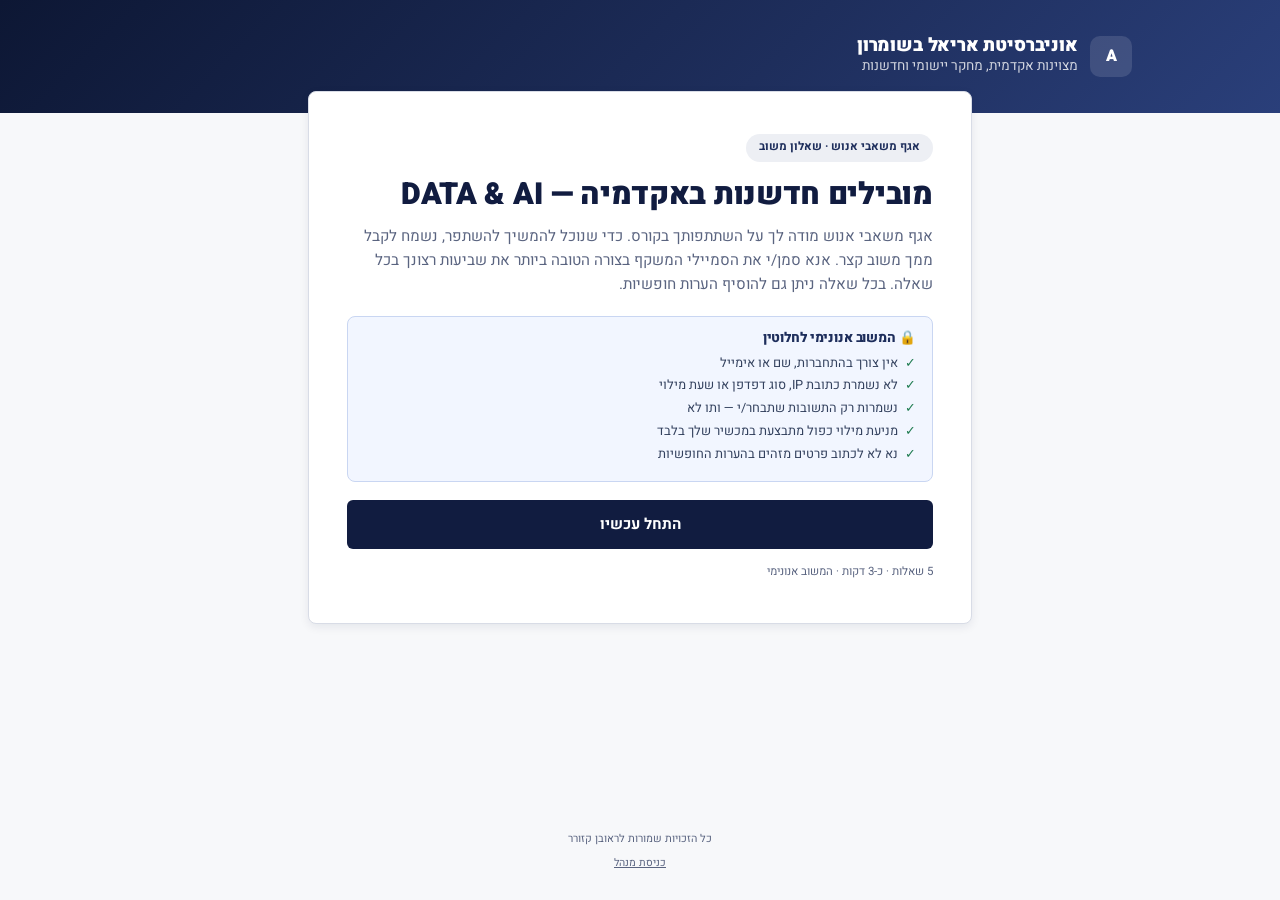
==== index.html @ 61f1fb25 "Anonymous feedback site: form + admin dashboard (Worker feedback-api + D1 feedback-db)" ====
<!DOCTYPE html>
<html lang="he" dir="rtl">
<head>
<meta charset="UTF-8">
<meta name="viewport" content="width=device-width, initial-scale=1.0">
<title>שאלון משוב — DATA &amp; AI | אוניברסיטת אריאל בשומרון</title>
<meta name="description" content="שאלון משוב אנונימי לחלוטין לקורס DATA & AI — אגף משאבי אנוש, אוניברסיטת אריאל בשומרון">
<link rel="icon" href="data:image/svg+xml,<svg xmlns='http://www.w3.org/2000/svg' viewBox='0 0 100 100'><rect width='100' height='100' rx='18' fill='%23111C40'/><text x='50' y='68' font-size='52' text-anchor='middle'>📊</text></svg>">
<link rel="preconnect" href="https://fonts.googleapis.com">
<link rel="preconnect" href="https://fonts.gstatic.com" crossorigin>
<link href="https://fonts.googleapis.com/css2?family=Heebo:wght@400;500;700;800;900&display=swap" rel="stylesheet">
<link rel="stylesheet" href="assets/style.css">
</head>
<body>

<header class="brand-banner" id="siteHeader">
  <div class="inner">
    <div class="logo-row">
      <div class="mark">A</div>
      <div>
        <h2 id="orgLine1">אוניברסיטת אריאל בשומרון</h2>
        <p id="orgLine2">מצוינות אקדמית, מחקר יישומי וחדשנות</p>
      </div>
    </div>
  </div>
</header>

<div class="progress-strip" id="progressStrip" hidden>
  <div class="inner">
    <div class="progress-meta">
      <span id="progressLabel">שלב 1 מתוך 5</span>
      <a href="#" id="homeLink">חזרה לדף הבית</a>
    </div>
    <div class="progress-track"><div class="progress-fill" id="progressFill" style="width:20%"></div></div>
  </div>
</div>

<main id="app"><!-- views render here --></main>

<!-- honeypot (spam bots only) -->
<input type="text" id="hpField" class="hp" name="website" tabindex="-1" autocomplete="off" aria-hidden="true">

<footer>
  <p class="copy">כל הזכויות שמורות לראובן קזורר</p>
  <a class="admin-link" href="admin.html">כניסת מנהל</a>
</footer>

<script src="assets/config.js"></script>
<script src="assets/app.js"></script>
</body>
</html>
---- assets/style.css ----
/* Anonymous feedback — design system (Ariel DATA & AI) */
:root{
  --bg:#F7F8FA; --surface:#FFFFFF; --primary:#111C40; --secondary:#1E2E5C;
  --accent:#3A5591; --muted:#EDEFF4; --muted-fg:#5A6480; --border:#D8DCE6;
  --destructive:#B3261E; --ok:#1E7B4F;
  --radius:8px; --shadow:0 3px 10px rgba(17,28,64,.08); --shadow-lg:0 10px 28px rgba(17,28,64,.12);
}
*{box-sizing:border-box;margin:0;padding:0}
html{-webkit-text-size-adjust:100%}
body{
  font-family:'Heebo',system-ui,sans-serif;background:var(--bg);color:var(--primary);
  line-height:1.6;min-height:100dvh;display:flex;flex-direction:column;
}
h1,h2,h3,h4{line-height:1.15;letter-spacing:-.01em;font-weight:900}
button{font-family:inherit;cursor:pointer}
textarea{font-family:inherit}

/* Header band */
.brand-banner{background:linear-gradient(135deg,#0D1734 0%,#1E2E5C 60%,#2A3F7A 100%);color:#fff}
.brand-banner .inner{max-width:64rem;margin:0 auto;padding:2.2rem 1.25rem}
.brand-banner h2{font-size:1.15rem;font-weight:900}
.brand-banner p{color:rgba(255,255,255,.8);font-size:.85rem}
.brand-banner .logo-row{display:flex;align-items:center;gap:.8rem}
.brand-banner .mark{width:2.6rem;height:2.6rem;border-radius:10px;background:rgba(255,255,255,.12);
  display:flex;align-items:center;justify-content:center;font-weight:900;font-size:1rem;flex-shrink:0}
.brand-banner.slim .inner{padding:1rem 1.25rem}
.brand-banner.slim h2{font-size:1rem}
.brand-banner.slim p{font-size:.75rem}

/* Cards */
.brand-card{background:var(--surface);border:1px solid var(--border);border-radius:var(--radius);box-shadow:var(--shadow)}
.wrap{max-width:44rem;margin:0 auto;padding:0 1.25rem;width:100%}
main{flex:1;display:flex;flex-direction:column}

/* Welcome hero */
.hero{margin-top:-1.4rem;position:relative;z-index:2}
.hero .brand-card{padding:1.8rem 1.4rem}
@media(min-width:640px){.hero .brand-card{padding:2.6rem 2.4rem}}
.badge{display:inline-block;background:var(--muted);color:var(--secondary);font-size:.72rem;font-weight:700;
  padding:.3rem .8rem;border-radius:9999px;margin-bottom:1rem}
.hero h1{font-size:1.5rem;margin-bottom:.7rem}
@media(min-width:640px){.hero h1{font-size:1.9rem}}
.lead{color:var(--muted-fg);font-size:.95rem;margin-bottom:1.2rem}
.meta-line{font-size:.72rem;color:var(--muted-fg);margin-top:.9rem}

/* Anonymity box */
.anon-box{background:#F2F6FF;border:1px solid #C9D6F2;border-radius:var(--radius);padding:.9rem 1rem;margin:1.1rem 0}
.anon-box h3{font-size:.85rem;font-weight:800;color:var(--secondary);margin-bottom:.35rem;display:flex;align-items:center;gap:.4rem}
.anon-box ul{list-style:none;font-size:.8rem;color:#33415E}
.anon-box li{padding-right:1.1rem;position:relative;margin-bottom:.15rem}
.anon-box li::before{content:"✓";position:absolute;right:0;color:var(--ok);font-weight:700}

/* Buttons */
.btn{display:inline-flex;align-items:center;justify-content:center;gap:.45rem;font-weight:700;font-size:.95rem;
  border:none;border-radius:6px;padding:.85rem 1.7rem;text-decoration:none;transition:filter .15s,transform .05s}
.btn:active{transform:translateY(1px)}
.btn-primary{background:var(--primary);color:#fff}
.btn-primary:hover{filter:brightness(1.15)}
.btn-primary:disabled{background:var(--muted-fg);cursor:not-allowed;opacity:.6}
.btn-ghost{background:transparent;color:var(--muted-fg);border:1px solid var(--border)}
.btn-ghost:hover{color:var(--primary)}
.btn-ghost:disabled{opacity:.4;cursor:not-allowed}
.btn-block{width:100%}

/* Progress */
.progress-strip{background:var(--surface);border-bottom:1px solid var(--border)}
.progress-strip .inner{max-width:44rem;margin:0 auto;padding:.8rem 1.25rem}
.progress-meta{display:flex;justify-content:space-between;align-items:center;margin-bottom:.5rem;font-size:.72rem;color:var(--muted-fg)}
.progress-meta a{color:var(--muted-fg);text-decoration:none}
.progress-meta a:hover{color:var(--accent)}
.progress-track{height:.5rem;background:var(--muted);border-radius:9999px;overflow:hidden}
.progress-fill{height:100%;background:var(--accent);border-radius:9999px;transition:width .3s}

/* Form steps */
.step-area{max-width:44rem;margin:0 auto;padding:1.8rem 1.25rem 2.5rem;width:100%}
.step-title{font-size:1.25rem;margin-bottom:.4rem}
@media(min-width:640px){.step-title{font-size:1.5rem}}
.step-help{font-size:.85rem;color:var(--muted-fg);margin-bottom:1.4rem}
.q-block{border:1px solid var(--border);background:var(--surface);border-radius:var(--radius);padding:1rem;margin-bottom:1.1rem}
.q-head{display:flex;justify-content:space-between;align-items:baseline;margin-bottom:.8rem;gap:.5rem}
.q-head h4{font-size:1rem;font-weight:800}
.q-head span{font-size:.72rem;color:var(--muted-fg)}

/* Smiley rating */
.rating-grid{display:grid;grid-template-columns:repeat(5,1fr);gap:.5rem}
.rating-option{display:flex;flex-direction:column;align-items:center;gap:.15rem;padding:.65rem .2rem;
  background:var(--bg);border:2px solid var(--border);border-radius:var(--radius);transition:all .15s}
.rating-option .emoji{font-size:1.55rem;line-height:1;filter:grayscale(.55);opacity:.75;transition:all .15s}
.rating-option .num{font-size:.7rem;font-weight:700;color:var(--muted-fg)}
.rating-option:hover{border-color:var(--accent)}
.rating-option.is-selected{border-color:var(--accent);background:#EDF2FB;box-shadow:0 0 0 3px rgba(58,85,145,.15)}
.rating-option.is-selected .emoji{filter:none;opacity:1;transform:scale(1.18)}
.rating-scale-labels{display:flex;justify-content:space-between;font-size:.66rem;color:var(--muted-fg);margin-top:.4rem}

/* Comment field */
.field-label{display:block;font-size:.85rem;font-weight:600;margin-bottom:.45rem}
.brand-input{width:100%;border:1px solid var(--border);border-radius:var(--radius);background:var(--surface);
  padding:.7rem .85rem;font-size:.9rem;color:var(--primary);resize:vertical}
.brand-input:focus{outline:2px solid var(--accent);outline-offset:1px;border-color:var(--accent)}

/* Nav row */
.nav-row{display:flex;justify-content:space-between;align-items:center;margin-top:1.8rem;padding-top:1.4rem;border-top:1px solid var(--border)}
.error-text{color:var(--destructive);font-size:.85rem;text-align:center;margin-top:1rem}
.hint-text{font-size:.72rem;color:var(--muted-fg);text-align:center;margin-top:.7rem}

/* Thanks / status */
.center-stage{flex:1;display:flex;align-items:center;justify-content:center;padding:2.5rem 1.25rem}
.status-card{max-width:30rem;width:100%;padding:2.2rem 1.8rem;text-align:center}
.check-circle{width:4rem;height:4rem;border-radius:50%;background:var(--primary);color:#fff;
  display:flex;align-items:center;justify-content:center;margin:0 auto 1.4rem;font-size:1.6rem}
.status-card h1{font-size:1.4rem;margin-bottom:.6rem}
.status-card p{color:var(--muted-fg);font-size:.92rem;margin-bottom:1.5rem}

/* Footer */
footer{padding:1.2rem 1.25rem 1.6rem;text-align:center}
footer .copy{font-size:.68rem;color:var(--muted-fg)}
footer .admin-link{display:inline-block;margin-top:.35rem;font-size:.66rem;color:var(--muted-fg);text-decoration:underline}
footer .admin-link:hover{color:var(--accent)}

/* Honeypot */
.hp{position:absolute;left:-9999px;top:-9999px;height:1px;width:1px;overflow:hidden}

/* ===== Admin ===== */
.stat-grid{display:grid;grid-template-columns:repeat(3,1fr);gap:.8rem;margin:1.4rem 0}
.stat-card{background:var(--surface);border:1px solid var(--border);border-radius:var(--radius);
  box-shadow:var(--shadow);padding:1.1rem .6rem;text-align:center}
.stat-card .num{font-size:1.7rem;font-weight:900;color:var(--secondary)}
.stat-card .lbl{font-size:.7rem;color:var(--muted-fg)}
.admin-wrap{max-width:56rem;margin:0 auto;padding:1.6rem 1.25rem 2.5rem;width:100%}
.admin-head{display:flex;justify-content:space-between;align-items:flex-end;gap:1rem;flex-wrap:wrap;margin-bottom:.4rem}
.admin-head h1{font-size:1.5rem}
.admin-sub{font-size:.82rem;color:var(--muted-fg)}
.panel{background:var(--surface);border:1px solid var(--border);border-radius:var(--radius);
  box-shadow:var(--shadow);padding:1.2rem 1.1rem;margin-bottom:1.4rem}
.panel h2{font-size:1.05rem;font-weight:800;margin-bottom:1rem}
.bar-row{display:grid;grid-template-columns:8.5rem 1fr 3.2rem;align-items:center;gap:.6rem;margin-bottom:.65rem}
.bar-row .bar-label{font-size:.76rem;font-weight:600;color:var(--secondary)}
.bar-track{height:1.15rem;background:var(--muted);border-radius:4px;overflow:hidden}
.bar-fill{height:100%;border-radius:4px;transition:width .4s}
.bar-val{font-size:.8rem;font-weight:800;color:var(--secondary);text-align:left}
.dist-row{display:flex;gap:.35rem;align-items:flex-end;margin:.2rem 0 .9rem 9.1rem}
.dist-cell{flex:1;text-align:center}
.dist-cell .dist-bar{background:#C9D6F2;border-radius:3px 3px 0 0;min-height:3px}
.dist-cell .dist-num{font-size:.6rem;color:var(--muted-fg)}
.dist-axis{display:flex;gap:.35rem;margin:0 0 .4rem 9.1rem}
.dist-axis span{flex:1;text-align:center;font-size:.6rem;color:var(--muted-fg)}
@media(max-width:560px){
  .bar-row{grid-template-columns:6rem 1fr 2.6rem}
  .dist-row,.dist-axis{margin-right:6.6rem}
}
/* Response cards */
.resp-card{border:1px solid var(--border);border-radius:var(--radius);margin-bottom:.7rem;background:var(--surface);overflow:hidden}
.resp-card summary{list-style:none;cursor:pointer;padding:.85rem 1rem;display:flex;justify-content:space-between;align-items:center;gap:.6rem}
.resp-card summary::-webkit-details-marker{display:none}
.resp-card summary:hover{background:#FAFBFD}
.resp-card .resp-title{font-size:.88rem;font-weight:800;color:var(--secondary)}
.resp-card .resp-sub{font-size:.7rem;color:var(--muted-fg)}
.resp-card .chev{font-size:.7rem;color:var(--muted-fg);transition:transform .2s}
.resp-card[open] .chev{transform:rotate(180deg)}
.resp-body{border-top:1px solid var(--border);padding:1rem;background:#FAFBFD}
.qa-row{margin-bottom:.8rem}
.qa-row .q{font-size:.78rem;font-weight:800;color:var(--secondary);margin-bottom:.25rem}
.qa-row .a{background:var(--surface);border:1px solid var(--border);border-radius:6px;padding:.5rem .7rem;font-size:.85rem;white-space:pre-wrap}
.qa-row .a .stars{color:var(--accent);font-weight:800}
.empty-state{text-align:center;padding:2.5rem 1rem;color:var(--muted-fg);font-size:.9rem}
.toolbar{display:flex;gap:.6rem;align-items:center}
.toolbar .btn{padding:.55rem 1rem;font-size:.8rem}
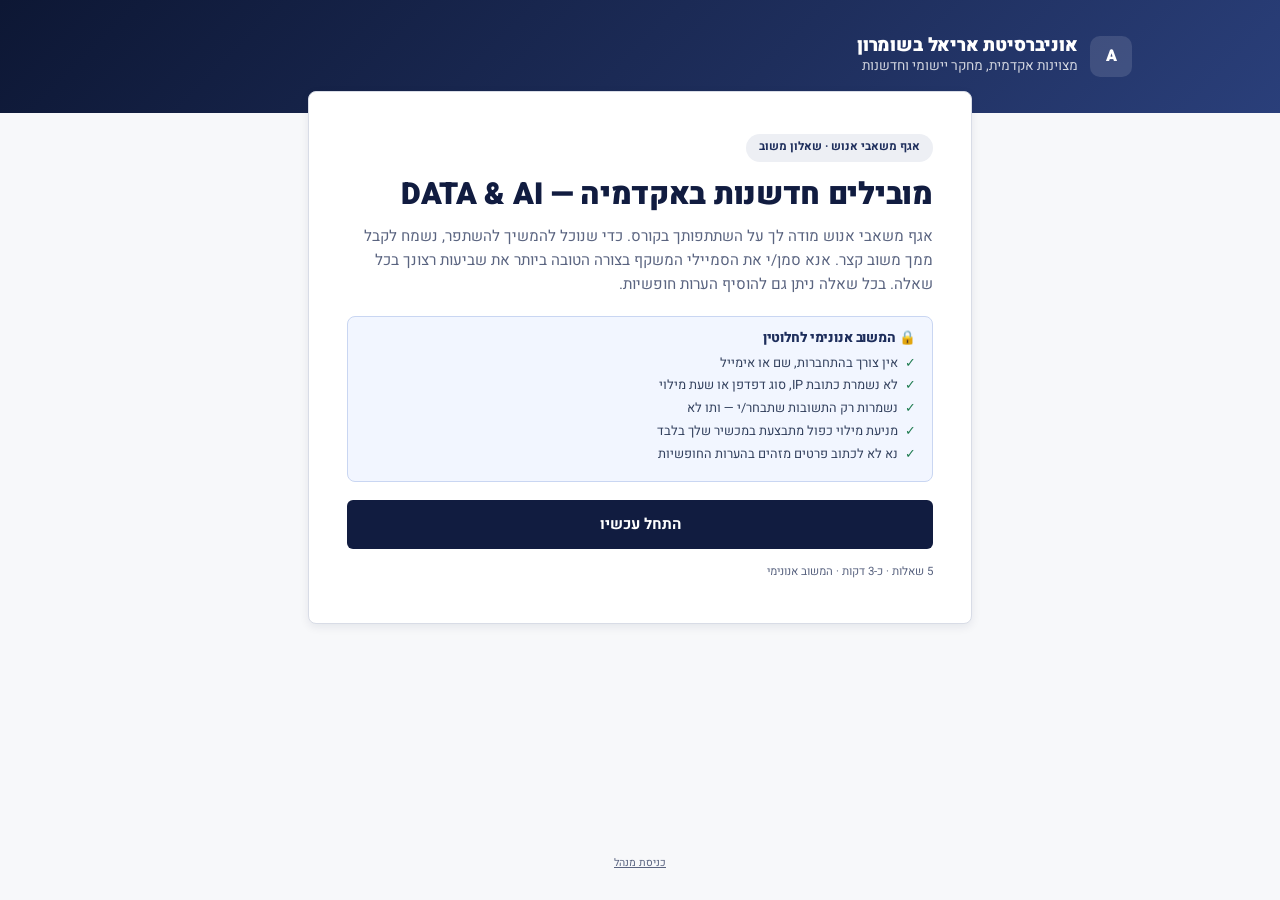
==== commit baa5c757: "Remove copyright footer from all pages" ====
--- a/index.html
+++ b/index.html
@@ -41,7 +41,6 @@
 <input type="text" id="hpField" class="hp" name="website" tabindex="-1" autocomplete="off" aria-hidden="true">
 
 <footer>
-  <p class="copy">כל הזכויות שמורות לראובן קזורר</p>
   <a class="admin-link" href="admin.html">כניסת מנהל</a>
 </footer>
 
